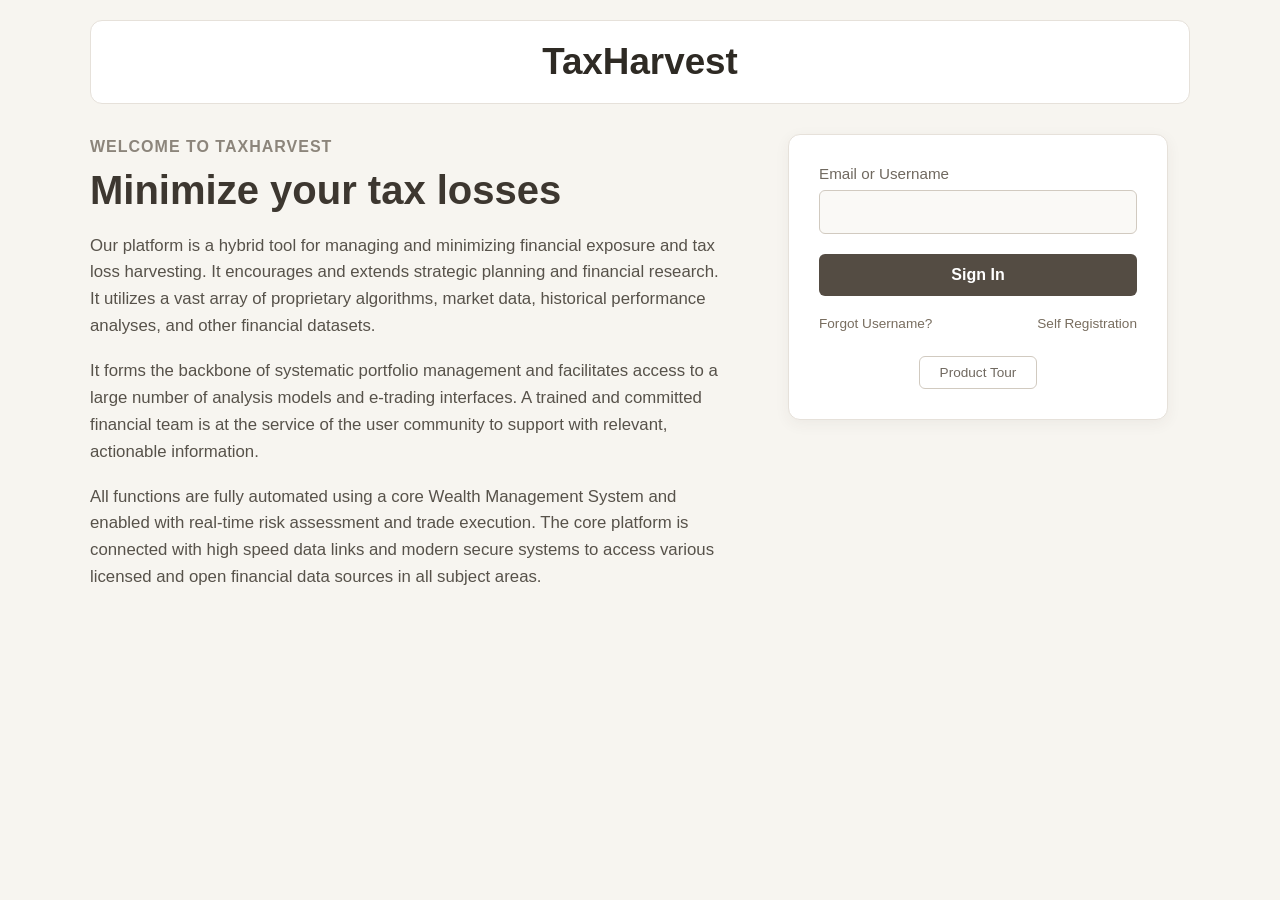
==== about.html @ 640a9d85 "about page added" ====
<!DOCTYPE html>
<html lang="en">
<head>
    <meta charset="UTF-8">
    <meta name="viewport" content="width=device-width, initial-scale=1.0">
    <title>TaxHarvest - Remote Access Services</title>
    <style>
        * {
            box-sizing: border-box;
            margin: 0;
            padding: 0;
            font-family: 'Segoe UI', Tahoma, Geneva, Verdana, sans-serif;
        }

        body {
            background-color: #f7f5f0; /* The beige background */
            color: #4a4740;
            display: flex;
            flex-direction: column;
            align-items: center;
            justify-content: flex-start;
            min-height: 100vh;
            padding: 20px;
        }

        /* Top Header Wrapper */
        .wrapper {
            width: 100%;
            max-width: 1100px;
            background: transparent;
        }

        header {
            background-color: #ffffff; /* White Header banner */
            padding: 20px;
            text-align: center;
            border-radius: 12px;
            border: 1px solid #e6e1da;
            margin-bottom: 30px;
        }

        header h1 {
            font-size: 2.3rem;
            color: #2e2a24; /* Rich dark espresso brown */
            font-weight: 600;
        }

        /* Safe Content Flex Container */
        .content-container {
            display: flex;
            flex-direction: row;
            gap: 40px;
            align-items: flex-start;
            justify-content: space-between;
            width: 100%;
        }

        /* Left Column: Text Section */
        .info-section {
            flex: 1.2;
            background: transparent;
        }

        .info-section .sub-heading {
            font-size: 1rem;
            color: #8c857b; /* Cool taupe / gray-brown */
            margin-bottom: 8px;
            text-transform: uppercase;
            letter-spacing: 1px;
            font-weight: 600;
        }

        .info-section h2 {
            font-size: 2.5rem;
            color: #3d3730; /* Deep charcoal brown */
            margin-bottom: 20px;
            font-weight: 700;
        }

        .info-section p {
            font-size: 1.05rem;
            line-height: 1.6;
            color: #57524a; /* Warm slate gray text */
            margin-bottom: 18px;
        }

        /* Right Column: Interaction Login Box */
        .sidebar {
            flex: 0.8;
            display: flex;
            justify-content: center;
            min-width: 320px;
        }

        .login-card {
            background: #ffffff; /* Stark white card to stand out against beige */
            width: 100%;
            max-width: 380px;
            padding: 30px;
            border-radius: 12px;
            box-shadow: 0 4px 15px rgba(61, 55, 48, 0.06);
            border: 1px solid #e6e1da;
        }

        .input-group {
            margin-bottom: 20px;
        }

        .input-group label {
            display: block;
            margin-bottom: 8px;
            color: #706960; /* Earthy medium brown */
            font-size: 0.95rem;
            font-weight: 500;
        }

        .input-group input {
            width: 100%;
            padding: 12px;
            border: 1px solid #d1cac0; /* Beige-gray border */
            border-radius: 6px;
            font-size: 1rem;
            background-color: #faf9f6; /* Off-white input interior */
            color: #3d3730;
            outline: none;
            transition: all 0.2s ease;
        }

        .input-group input:focus {
            border-color: #8c857b;
            background-color: #ffffff;
            box-shadow: 0 0 0 3px rgba(140, 133, 123, 0.15);
        }

        /* Espresso Brown Sign In Button */
        .login-btn {
            width: 100%;
            padding: 12px;
            background-color: #544c43; /* Deep warm brown */
            border: none;
            border-radius: 6px;
            color: #ffffff;
            font-size: 1rem;
            font-weight: 600;
            cursor: pointer;
            transition: background-color 0.2s ease;
        }

        .login-btn:hover {
            background-color: #3d3730;
        }

        /* Bottom helper links placement */
        .card-links {
            display: flex;
            justify-content: space-between;
            margin-top: 20px;
            font-size: 0.85rem;
        }

        .card-links a {
            color: #786d5f; /* Mid-tone brown links */
            text-decoration: none;
        }

        .card-links a:hover {
            color: #2e2a24;
            text-decoration: underline;
        }

        .tour-container {
            display: flex;
            justify-content: center;
            margin-top: 25px;
        }

        .tour-btn {
            padding: 8px 20px;
            background: #ffffff;
            border: 1px solid #d1cac0;
            border-radius: 6px;
            color: #706960;
            font-size: 0.85rem;
            text-decoration: none;
            transition: all 0.2s;
        }

        .tour-btn:hover {
            background: #faf9f6;
            border-color: #8c857b;
            color: #3d3730;
        }

        /* Responsive stack for mobile/smaller screens */
        @media (max-width: 768px) {
            .content-container {
                flex-direction: column;
                align-items: center;
                gap: 30px;
            }
            .sidebar {
                width: 100%;
            }
        }
    </style>
</head>
<body>

    <div class="wrapper">
        <header>
            <h1>TaxHarvest</h1>
        </header>

        <div class="content-container">
            
            <section class="info-section">
                <p class="sub-heading">Welcome to TaxHarvest</p>
                <h2>Minimize your tax losses</h2>
                
                <p>Our platform is a hybrid tool for managing and minimizing financial exposure and tax loss harvesting. It encourages and extends strategic planning and financial research. It utilizes a vast array of proprietary algorithms, market data, historical performance analyses, and other financial datasets.</p>
                
                <p>It forms the backbone of systematic portfolio management and facilitates access to a large number of analysis models and e-trading interfaces. A trained and committed financial team is at the service of the user community to support with relevant, actionable information.</p>
                
                <p>All functions are fully automated using a core Wealth Management System and enabled with real-time risk assessment and trade execution. The core platform is connected with high speed data links and modern secure systems to access various licensed and open financial data sources in all subject areas.</p>
            </section>

            <div class="sidebar">
                <div class="login-card">
                    <form action="/submit-access" method="POST">
                        
                        <div class="input-group">
                            <label for="identity">Email or Username</label>
                            <input type="text" id="identity" name="identity" required autocomplete="username">
                        </div>

                        <button type="submit" class="login-btn">Sign In</button>
                    </form>

                    <div class="card-links">
                        <a href="#">Forgot Username?</a>
                        <a href="#">Self Registration</a>
                    </div>

                    <div class="tour-container">
                        <a href="#" class="tour-btn">Product Tour</a>
                    </div>
                </div>
            </div>

        </div>
    </div>

</body>
</html>
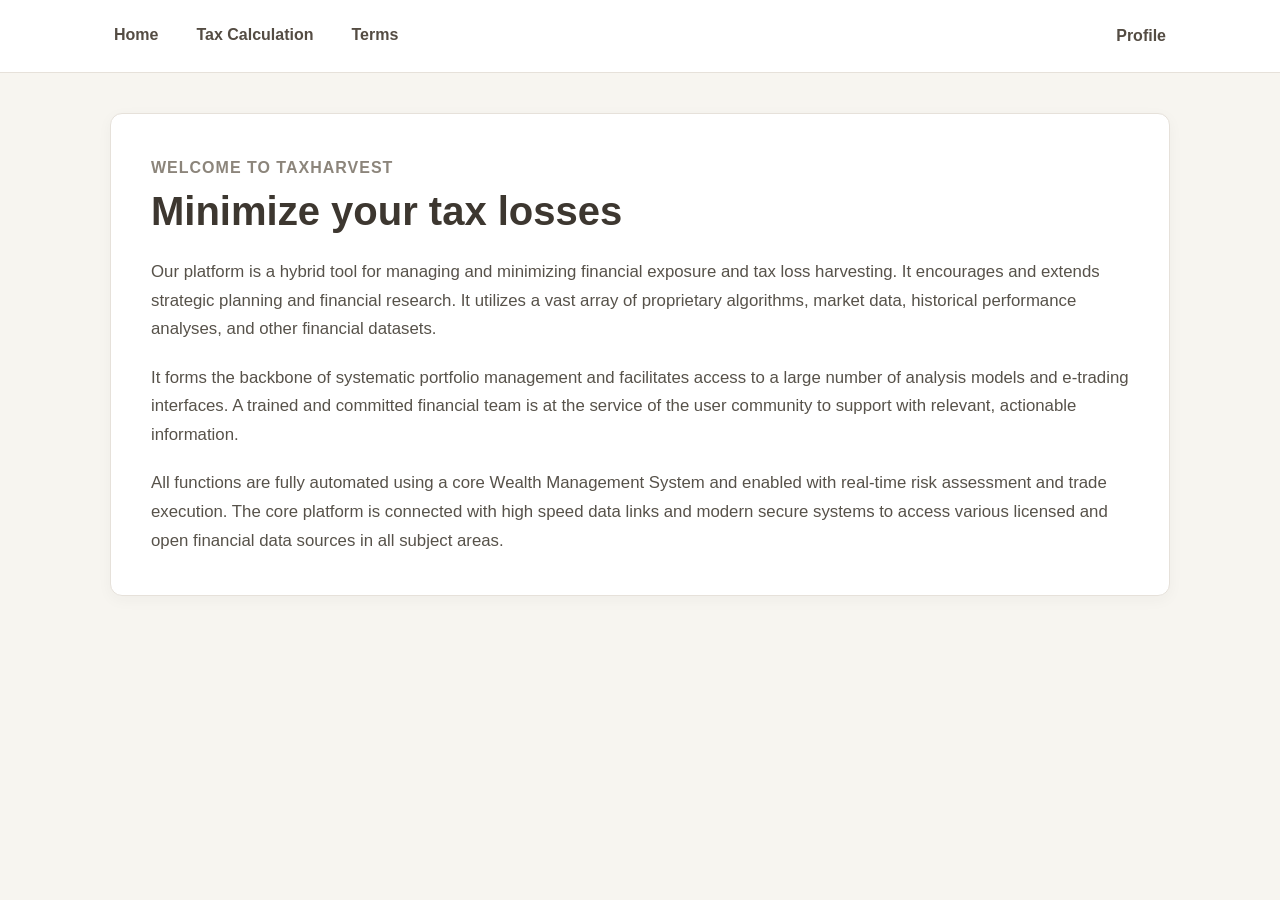
==== commit 49495eba: "profile added" ====
--- a/about.html
+++ b/about.html
@@ -3,7 +3,7 @@
 <head>
     <meta charset="UTF-8">
     <meta name="viewport" content="width=device-width, initial-scale=1.0">
-    <title>TaxHarvest - Remote Access Services</title>
+    <title>TaxHarvest - About</title>
     <style>
         * {
             box-sizing: border-box;
@@ -20,45 +20,68 @@
             align-items: center;
             justify-content: flex-start;
             min-height: 100vh;
-            padding: 20px;
         }
 
-        /* Top Header Wrapper */
-        .wrapper {
+        /* Full-width container specifically for the Navigation Bar */
+        .nav-wrapper {
+            width: 100%;
+            background-color: #ffffff; /* White navbar background spanning edge-to-edge */
+            border-bottom: 1px solid #e6e1da;
+            display: flex;
+            justify-content: center; /* Centers the inner navbar content */
+            margin-bottom: 40px;
+        }
+
+        nav {
+            width: 100%;
+            max-width: 1100px; /* Aligns perfectly with the content section below */
+            padding: 20px;
+            display: flex;
+            justify-content: space-between;
+            align-items: center;
+        }
+
+        .nav-left {
+            display: flex;
+            gap: 30px; /* Spacing between Home, Tax Calculation, Terms */
+        }
+
+        .nav-left a, .nav-right a {
+            color: #544c43; /* Medium warm brown text */
+            text-decoration: none;
+            font-size: 1rem;
+            font-weight: 600;
+            transition: color 0.2s ease;
+            padding: 6px 4px;
+            border-bottom: 2px solid transparent;
+        }
+
+        .nav-left a:hover, .nav-right a:hover {
+            color: #2e2a24; /* Rich dark espresso brown */
+            border-bottom: 2px solid #8c857b;
+        }
+
+        /* Layout wrapper for the main content underneath the nav */
+        .content-wrapper {
             width: 100%;
             max-width: 1100px;
-            background: transparent;
+            padding: 0 20px;
+            margin-bottom: 40px;
         }
 
-        header {
-            background-color: #ffffff; /* White Header banner */
-            padding: 20px;
-            text-align: center;
-            border-radius: 12px;
-            border: 1px solid #e6e1da;
-            margin-bottom: 30px;
-        }
-
-        header h1 {
-            font-size: 2.3rem;
-            color: #2e2a24; /* Rich dark espresso brown */
-            font-weight: 600;
-        }
-
-        /* Safe Content Flex Container */
+        /* Safe Content Container - Swapped from flex to simple block structure */
         .content-container {
-            display: flex;
-            flex-direction: row;
-            gap: 40px;
-            align-items: flex-start;
-            justify-content: space-between;
             width: 100%;
         }
 
-        /* Left Column: Text Section */
+        /* About Page Center Content Column */
         .info-section {
-            flex: 1.2;
-            background: transparent;
+            width: 100%;
+            background: #ffffff; /* Added a white card panel to contain the text beautifully */
+            padding: 40px;
+            border-radius: 12px;
+            border: 1px solid #e6e1da;
+            box-shadow: 0 4px 15px rgba(61, 55, 48, 0.04);
         }
 
         .info-section .sub-heading {
@@ -73,144 +96,59 @@
         .info-section h2 {
             font-size: 2.5rem;
             color: #3d3730; /* Deep charcoal brown */
-            margin-bottom: 20px;
+            margin-bottom: 24px;
             font-weight: 700;
         }
 
         .info-section p {
             font-size: 1.05rem;
-            line-height: 1.6;
+            line-height: 1.7;
             color: #57524a; /* Warm slate gray text */
-            margin-bottom: 18px;
-        }
-
-        /* Right Column: Interaction Login Box */
-        .sidebar {
-            flex: 0.8;
-            display: flex;
-            justify-content: center;
-            min-width: 320px;
-        }
-
-        .login-card {
-            background: #ffffff; /* Stark white card to stand out against beige */
-            width: 100%;
-            max-width: 380px;
-            padding: 30px;
-            border-radius: 12px;
-            box-shadow: 0 4px 15px rgba(61, 55, 48, 0.06);
-            border: 1px solid #e6e1da;
-        }
-
-        .input-group {
             margin-bottom: 20px;
         }
 
-        .input-group label {
-            display: block;
-            margin-bottom: 8px;
-            color: #706960; /* Earthy medium brown */
-            font-size: 0.95rem;
-            font-weight: 500;
-        }
-
-        .input-group input {
-            width: 100%;
-            padding: 12px;
-            border: 1px solid #d1cac0; /* Beige-gray border */
-            border-radius: 6px;
-            font-size: 1rem;
-            background-color: #faf9f6; /* Off-white input interior */
-            color: #3d3730;
-            outline: none;
-            transition: all 0.2s ease;
-        }
-
-        .input-group input:focus {
-            border-color: #8c857b;
-            background-color: #ffffff;
-            box-shadow: 0 0 0 3px rgba(140, 133, 123, 0.15);
-        }
-
-        /* Espresso Brown Sign In Button */
-        .login-btn {
-            width: 100%;
-            padding: 12px;
-            background-color: #544c43; /* Deep warm brown */
-            border: none;
-            border-radius: 6px;
-            color: #ffffff;
-            font-size: 1rem;
-            font-weight: 600;
-            cursor: pointer;
-            transition: background-color 0.2s ease;
-        }
-
-        .login-btn:hover {
-            background-color: #3d3730;
-        }
-
-        /* Bottom helper links placement */
-        .card-links {
-            display: flex;
-            justify-content: space-between;
-            margin-top: 20px;
-            font-size: 0.85rem;
-        }
-
-        .card-links a {
-            color: #786d5f; /* Mid-tone brown links */
-            text-decoration: none;
-        }
-
-        .card-links a:hover {
-            color: #2e2a24;
-            text-decoration: underline;
-        }
-
-        .tour-container {
-            display: flex;
-            justify-content: center;
-            margin-top: 25px;
-        }
-
-        .tour-btn {
-            padding: 8px 20px;
-            background: #ffffff;
-            border: 1px solid #d1cac0;
-            border-radius: 6px;
-            color: #706960;
-            font-size: 0.85rem;
-            text-decoration: none;
-            transition: all 0.2s;
-        }
-
-        .tour-btn:hover {
-            background: #faf9f6;
-            border-color: #8c857b;
-            color: #3d3730;
+        /* Remove bottom spacing from last paragraph element */
+        .info-section p:last-child {
+            margin-bottom: 0;
         }
 
         /* Responsive stack for mobile/smaller screens */
         @media (max-width: 768px) {
-            .content-container {
+            nav {
                 flex-direction: column;
-                align-items: center;
-                gap: 30px;
+                gap: 15px;
+                text-align: center;
+                padding: 15px;
             }
-            .sidebar {
-                width: 100%;
+            .nav-left {
+                flex-direction: column;
+                gap: 12px;
+            }
+            .info-section {
+                padding: 25px;
+            }
+            .info-section h2 {
+                font-size: 2rem;
             }
         }
     </style>
 </head>
 <body>
 
-    <div class="wrapper">
-        <header>
-            <h1>TaxHarvest</h1>
-        </header>
+    <div class="nav-wrapper">
+        <nav>
+            <div class="nav-left">
+                <a href="about.html">Home</a>
+                <a href="taxinput.html">Tax Calculation</a>
+                <a href="#">Terms</a>
+            </div>
+            <div class="nav-right">
+                <a href="profile.html">Profile</a>
+            </div>
+        </nav>
+    </div>
 
+    <div class="content-wrapper">
         <div class="content-container">
             
             <section class="info-section">
@@ -224,29 +162,6 @@
                 <p>All functions are fully automated using a core Wealth Management System and enabled with real-time risk assessment and trade execution. The core platform is connected with high speed data links and modern secure systems to access various licensed and open financial data sources in all subject areas.</p>
             </section>
 
-            <div class="sidebar">
-                <div class="login-card">
-                    <form action="/submit-access" method="POST">
-                        
-                        <div class="input-group">
-                            <label for="identity">Email or Username</label>
-                            <input type="text" id="identity" name="identity" required autocomplete="username">
-                        </div>
-
-                        <button type="submit" class="login-btn">Sign In</button>
-                    </form>
-
-                    <div class="card-links">
-                        <a href="#">Forgot Username?</a>
-                        <a href="#">Self Registration</a>
-                    </div>
-
-                    <div class="tour-container">
-                        <a href="#" class="tour-btn">Product Tour</a>
-                    </div>
-                </div>
-            </div>
-
         </div>
     </div>
 
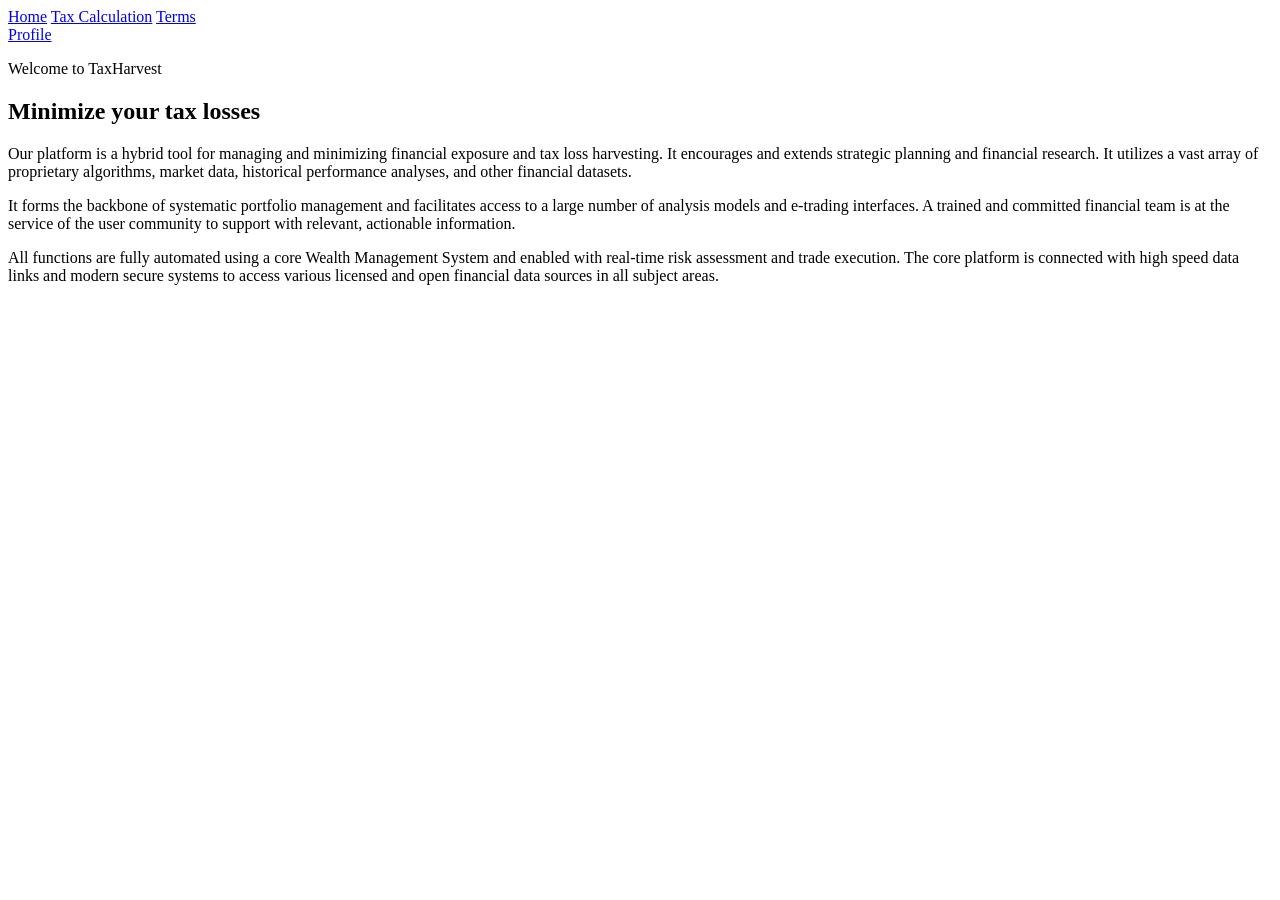
==== commit 2a01580e: "updated tax input 2" ====
--- a/about.html
+++ b/about.html
@@ -4,134 +4,7 @@
     <meta charset="UTF-8">
     <meta name="viewport" content="width=device-width, initial-scale=1.0">
     <title>TaxHarvest - About</title>
-    <style>
-        * {
-            box-sizing: border-box;
-            margin: 0;
-            padding: 0;
-            font-family: 'Segoe UI', Tahoma, Geneva, Verdana, sans-serif;
-        }
-
-        body {
-            background-color: #f7f5f0; /* The beige background */
-            color: #4a4740;
-            display: flex;
-            flex-direction: column;
-            align-items: center;
-            justify-content: flex-start;
-            min-height: 100vh;
-        }
-
-        /* Full-width container specifically for the Navigation Bar */
-        .nav-wrapper {
-            width: 100%;
-            background-color: #ffffff; /* White navbar background spanning edge-to-edge */
-            border-bottom: 1px solid #e6e1da;
-            display: flex;
-            justify-content: center; /* Centers the inner navbar content */
-            margin-bottom: 40px;
-        }
-
-        nav {
-            width: 100%;
-            max-width: 1100px; /* Aligns perfectly with the content section below */
-            padding: 20px;
-            display: flex;
-            justify-content: space-between;
-            align-items: center;
-        }
-
-        .nav-left {
-            display: flex;
-            gap: 30px; /* Spacing between Home, Tax Calculation, Terms */
-        }
-
-        .nav-left a, .nav-right a {
-            color: #544c43; /* Medium warm brown text */
-            text-decoration: none;
-            font-size: 1rem;
-            font-weight: 600;
-            transition: color 0.2s ease;
-            padding: 6px 4px;
-            border-bottom: 2px solid transparent;
-        }
-
-        .nav-left a:hover, .nav-right a:hover {
-            color: #2e2a24; /* Rich dark espresso brown */
-            border-bottom: 2px solid #8c857b;
-        }
-
-        /* Layout wrapper for the main content underneath the nav */
-        .content-wrapper {
-            width: 100%;
-            max-width: 1100px;
-            padding: 0 20px;
-            margin-bottom: 40px;
-        }
-
-        /* Safe Content Container - Swapped from flex to simple block structure */
-        .content-container {
-            width: 100%;
-        }
-
-        /* About Page Center Content Column */
-        .info-section {
-            width: 100%;
-            background: #ffffff; /* Added a white card panel to contain the text beautifully */
-            padding: 40px;
-            border-radius: 12px;
-            border: 1px solid #e6e1da;
-            box-shadow: 0 4px 15px rgba(61, 55, 48, 0.04);
-        }
-
-        .info-section .sub-heading {
-            font-size: 1rem;
-            color: #8c857b; /* Cool taupe / gray-brown */
-            margin-bottom: 8px;
-            text-transform: uppercase;
-            letter-spacing: 1px;
-            font-weight: 600;
-        }
-
-        .info-section h2 {
-            font-size: 2.5rem;
-            color: #3d3730; /* Deep charcoal brown */
-            margin-bottom: 24px;
-            font-weight: 700;
-        }
-
-        .info-section p {
-            font-size: 1.05rem;
-            line-height: 1.7;
-            color: #57524a; /* Warm slate gray text */
-            margin-bottom: 20px;
-        }
-
-        /* Remove bottom spacing from last paragraph element */
-        .info-section p:last-child {
-            margin-bottom: 0;
-        }
-
-        /* Responsive stack for mobile/smaller screens */
-        @media (max-width: 768px) {
-            nav {
-                flex-direction: column;
-                gap: 15px;
-                text-align: center;
-                padding: 15px;
-            }
-            .nav-left {
-                flex-direction: column;
-                gap: 12px;
-            }
-            .info-section {
-                padding: 25px;
-            }
-            .info-section h2 {
-                font-size: 2rem;
-            }
-        }
-    </style>
+     <link rel = "stylesheet" src="styleabout.css">
 </head>
 <body>
 
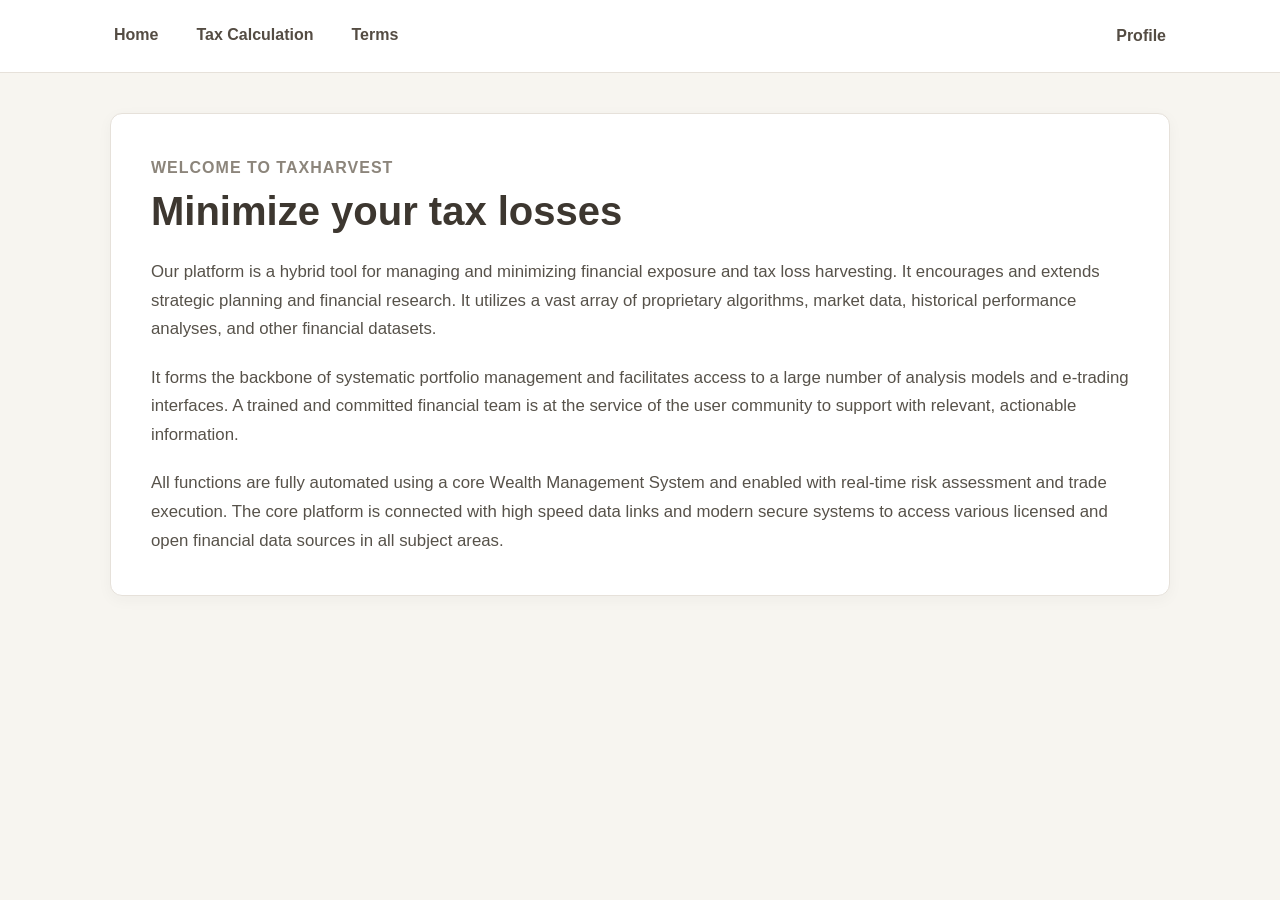
==== commit fcb52bdf: "ignore commit" ====
--- a/about.html
+++ b/about.html
@@ -4,7 +4,7 @@
     <meta charset="UTF-8">
     <meta name="viewport" content="width=device-width, initial-scale=1.0">
     <title>TaxHarvest - About</title>
-     <link rel = "stylesheet" src="styleabout.css">
+     <link rel = "stylesheet" href="styleabout.css">
 </head>
 <body>
 
--- a/styleabout.css
+++ b/styleabout.css
@@ -0,0 +1,126 @@
+ * {
+            box-sizing: border-box;
+            margin: 0;
+            padding: 0;
+            font-family: 'Segoe UI', Tahoma, Geneva, Verdana, sans-serif;
+        }
+
+        body {
+            background-color: #f7f5f0; /* The beige background */
+            color: #4a4740;
+            display: flex;
+            flex-direction: column;
+            align-items: center;
+            justify-content: flex-start;
+            min-height: 100vh;
+        }
+
+        /* Full-width container specifically for the Navigation Bar */
+        .nav-wrapper {
+            width: 100%;
+            background-color: #ffffff; /* White navbar background spanning edge-to-edge */
+            border-bottom: 1px solid #e6e1da;
+            display: flex;
+            justify-content: center; /* Centers the inner navbar content */
+            margin-bottom: 40px;
+        }
+
+        nav {
+            width: 100%;
+            max-width: 1100px; /* Aligns perfectly with the content section below */
+            padding: 20px;
+            display: flex;
+            justify-content: space-between;
+            align-items: center;
+        }
+
+        .nav-left {
+            display: flex;
+            gap: 30px; /* Spacing between Home, Tax Calculation, Terms */
+        }
+
+        .nav-left a, .nav-right a {
+            color: #544c43; /* Medium warm brown text */
+            text-decoration: none;
+            font-size: 1rem;
+            font-weight: 600;
+            transition: color 0.2s ease;
+            padding: 6px 4px;
+            border-bottom: 2px solid transparent;
+        }
+
+        .nav-left a:hover, .nav-right a:hover {
+            color: #2e2a24; /* Rich dark espresso brown */
+            border-bottom: 2px solid #8c857b;
+        }
+
+        /* Layout wrapper for the main content underneath the nav */
+        .content-wrapper {
+            width: 100%;
+            max-width: 1100px;
+            padding: 0 20px;
+            margin-bottom: 40px;
+        }
+
+        /* Safe Content Container - Swapped from flex to simple block structure */
+        .content-container {
+            width: 100%;
+        }
+
+        /* About Page Center Content Column */
+        .info-section {
+            width: 100%;
+            background: #ffffff; /* Added a white card panel to contain the text beautifully */
+            padding: 40px;
+            border-radius: 12px;
+            border: 1px solid #e6e1da;
+            box-shadow: 0 4px 15px rgba(61, 55, 48, 0.04);
+        }
+
+        .info-section .sub-heading {
+            font-size: 1rem;
+            color: #8c857b; /* Cool taupe / gray-brown */
+            margin-bottom: 8px;
+            text-transform: uppercase;
+            letter-spacing: 1px;
+            font-weight: 600;
+        }
+
+        .info-section h2 {
+            font-size: 2.5rem;
+            color: #3d3730; /* Deep charcoal brown */
+            margin-bottom: 24px;
+            font-weight: 700;
+        }
+
+        .info-section p {
+            font-size: 1.05rem;
+            line-height: 1.7;
+            color: #57524a; /* Warm slate gray text */
+            margin-bottom: 20px;
+        }
+
+        /* Remove bottom spacing from last paragraph element */
+        .info-section p:last-child {
+            margin-bottom: 0;
+        }
+
+        /* Responsive stack for mobile/smaller screens */
+        @media (max-width: 768px) {
+            nav {
+                flex-direction: column;
+                gap: 15px;
+                text-align: center;
+                padding: 15px;
+            }
+            .nav-left {
+                flex-direction: column;
+                gap: 12px;
+            }
+            .info-section {
+                padding: 25px;
+            }
+            .info-section h2 {
+                font-size: 2rem;
+            }
+        }
